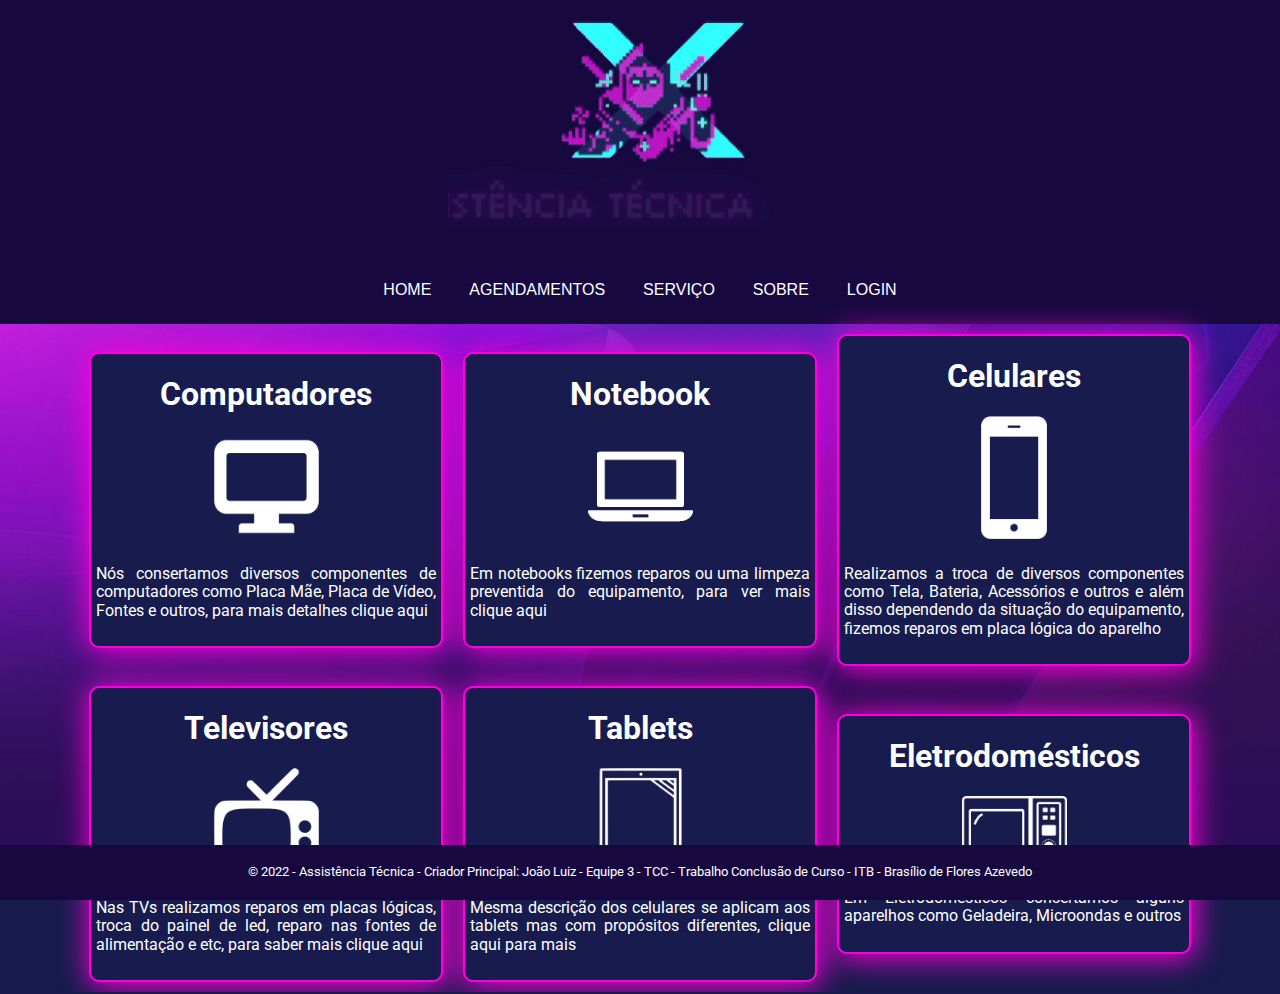
==== mobile_servico.html @ 3c5451eb "Arquivos" ====
<!DOCTYPE html>
<html lang="pt-br">

<head>
    <meta charset="UTF-8">
    <meta http-equiv="X-UA-Compatible" content="IE=edge">
    <meta name="viewport" content="width=device-width, initial-scale=1.0">
    <link rel="shortcut icon" href="logo/logo.png" type="image/x-icon">
    <link rel="preconnect" href="https://fonts.gstatic.com">
    <link href="https://fonts.googleapis.com/css2?family=Roboto:wght@100;400;500;700&display=swap" rel="stylesheet">
    <link rel="stylesheet" type="text/css" href="css/mobile.css">
    <link rel="stylesheet" type="text/css" href="css/button-nav.css">
    <link rel="stylesheet" type="text/css" href="css/normalize.css">
    <script src="javascript/servico.js" defer></script>
    <title>Assistência Técnica - Mobile Serviços</title>
</head>

<body background="img/wallpapersden.com_abstract-purple-shape_7680x4320.jpg">
    <div class="header">
        <div class="linha">
            <!-- logo do site -->
            <header>
                <div class="coluna col12">
                    <h1 class="logo"><img src="video/ezgif.com-gif-maker2.gif" alt="app logo" width="230" />
                    </h1>
                </div>
                <div class="coluna col10">
                    <nav>
                        <!-- barra de navegação do site -->
                        <a href="index.html" class="btn4 alinhamento">Home</a>
                        <a href="agendamento.html" class="btn4 alinhamento">Agendamentos<a>
                                <a href="servico.html" class="btn4 alinhamento">Serviço</a>
                                <a href="sobre.html" class="btn4 alinhamento">Sobre</a>
                                <a href="login.html" class="btn4 alinhamento" id="loginNome">Login</a>
                    </nav>
                </div>
            </header>
        </div>
    </div>
    <div class="card">
        <div class="container" onmouseenter="showDetailsComputer()" onmouseleave="exitDetailsContainer()">
            <h1 >Computadores</h1>
            <img src="img/desktop-256.png" />
            <p>Nós consertamos diversos componentes de computadores como Placa Mãe, Placa de Vídeo, Fontes e outros, para mais detalhes clique aqui</p></div>
        <div class="container" onmouseenter="showDetailsNotebook()" onmouseleave="exitDetailsContainer()">
            <h1>Notebook</h1>
            <img src="img/laptop.png" alt="">
            <p>Em notebooks fizemos reparos ou uma limpeza preventida do equipamento, para ver mais clique aqui</p></div>
        <div class="container" onmouseenter="showDetailsCelulares()" onmouseleave="exitDetailsContainer()">
            <h1>Celulares</h1>
            <img src="img/kindpng_4421026.png" alt="" id="phone-icon"/>
            <p>Realizamos a troca de diversos componentes como Tela, Bateria, Acessórios e outros e além disso dependendo da situação do equipamento, fizemos reparos em placa lógica do aparelho</p></div>
    </div>
    <div class="card1">
        <div class="container" onmouseenter="showDetailsTelevisores()" onmouseleave="exitDetailsContainer()"><h1>Televisores</h1>
            <img src="img/tv-256.png" alt="">
            <p>Nas TVs realizamos reparos em placas lógicas, troca do painel de led, reparo nas fontes de alimentação e etc, para saber mais clique aqui</p></div>
        <div class="container" onmouseenter="showDetailsTablet()" onmouseleave="exitDetailsContainer()"><h1>Tablets</h1>
            <img src="img/tablet-256.png" alt="">
            <p>Mesma descrição dos celulares se aplicam aos tablets mas com propósitos diferentes, clique aqui para mais
            </p></div>
            <div class="container" onmouseenter="showDetailsEletrodomesticos()" onmouseleave="exitDetailsContainer()"><h1>Eletrodomésticos</h1>
                <img src="img/microwave-icon.png" alt="">
                <p>Em Eletrodomésticos consertamos alguns aparelhos como Geladeira, Microondas e outros</p></div>
    </div>
    <div class="popup-container" id="container">
        <div class="popup-left" id="popup-left-background">
            <div class="popup-right">
                <h1 id="container-title"></h1>
                <p id="container-details"></p>
            </div>
        </div>
    </div>
    <div class="footer">
        <div class="linha">
    
            <!-- parte final do site -->
    
            <footer>
        <div class="footer-font">
            <span>&copy; 2022 - Assistência Técnica - Criador Principal: João Luiz - Equipe 3 - TCC - Trabalho Conclusão de Curso - ITB - Brasílio de Flores Azevedo</span>
            <div class="">
            </div>
        </div>
    </footer>
        </div>
    </div>
</body>

</html>
---- css/mobile.css ----
body{
    font-family: 'Roboto', sans-serif;
	margin: 0; 
	background-color: #171B4D;
	width: auto;
	color: white;
	background-size: cover;
	background-attachment: fixed;
    height: 60vmax;
}

nav{
    display: flex;
    flex-wrap: wrap;
    justify-content: center;
    align-items: center;
}

.card{
    display: flex;
    flex-wrap: wrap;
    flex-direction: row;
    justify-content: center;
    align-items: center;
}

.card1{
    display: flex;
    flex-wrap: wrap;
    flex-direction: row;
    justify-content: center;
    align-items: center;
}

:root{
    --borderColorDefault: rgb(255, 0, 221);
    --borderColorDefault: rgb(4, 0, 255);
}

.container:not(hover){
    width: 350px;
    min-height: 200px;
    background-color: #171B4D;
    margin: 10px;
    border: solid 2px;
    border-radius: 10px;
    border-color: rgb(255, 0, 221);
    box-shadow: 2px 2px 30px 2px rgb(255, 0, 221);
    display: flex;
    flex-direction: column;
    overflow: hidden;
    transition: 0.5s;
}

.container:hover{
    color: white;
    transition: 0.5s;
    margin-top: 5px;
    background-color: rgb(255, 0, 221);
    animation: newBoderColor 0.5s infinite alternate;
}

.container{
    justify-content: center;
    animation: borderColor 1s infinite alternate;
}



@keyframes borderColor{
    0%{
        box-shadow: 2px 2px 30px 2px rgb(255, 0, 221);;
        border-color: rgb(255, 0, 221);
    }
    100%{
        box-shadow: 2px 2px 30px 2px rgb(4, 0, 255);
        border-color: rgb(4, 0, 255);
    }
}

@keyframes newBorderColor{
    0%{
        box-shadow: 2px 2px 30px 2px white;
        border-color: rgb(255, 0, 221);
    }
    100%{
        box-shadow: 2px 2px 30px 2px rgb(4, 0, 255);
        border-color: rgb(4, 0, 255);
    }
}

img{
    width: 30%;
    height: 30%;
    margin: auto;
}

#phone-icon{
    width: 19%;
    height: 19%;
}

h1{
    color: white;
    text-align: center;
    margin-top: 10px;
}

p{
    text-align: justify;
    padding: 10px 5px;
}

li{
    list-style-type: none;
}

.popup-container{
    opacity: 0;
    left: 50%;
    top: 50%;
    transform: translate(-50%, -50%);
    position: fixed;
    transition: 0.5s;
}

.popup-left{
    background-size: cover;
    background-position: -50px;
    border-top-left-radius: 5px;
    border-bottom-left-radius: 5px;
    margin: 10px 5px;
    width: 400px;
    height: 400px;
    box-shadow: 2px 2px 20px 2px black;
}

.popup-right{
    background-color: white;
    border-top-right-radius: 5px;
    border-bottom-right-radius: 5px;
    margin: 10px 5px;
    min-width: 500px;
    margin-left: 100%;
    height: 400px;
    box-shadow: 2px 2px 20px 2px black;
    text-align: justify;
    color: black;
    display: flex;
    flex-wrap: wrap;
    justify-content: center;
    align-items: center;
}

.popup-right h1{
    color: black;
}

.footer{
    list-style: none;
    width: 100%;
    color: white;
	background-color: #170940;
    bottom: 0;
    left: 0;
    right: 0;
    z-index: 999;
    padding-top: 20px;
    padding-bottom: 20px;
	position: fixed;
    text-align: center;
    transition: transform 0.6s ease-in-out;
}

.footer-font{
    font-size: small;
}

.header{
    margin-top: -24px;
	background-color: #170940;
}

.alinhamento{
	display: inline-block;
	text-align: center;
}
---- css/button-nav.css ----
/* Botões do menu de navegação */

.btn4::before {
  content: '';
  position: absolute;
  bottom: 0%;
  left: 0px;
  width: 100%;
  height: 1px;
  background: #ce17d1;
  display: block;
  box-shadow: 0 0 0 0 #ce17d1 inset, 0 0 0 1.3px #ce17d1;
  -webkit-transform-origin: right top;
  -ms-transform-origin: right top;
  transform-origin: right top;
  -webkit-transform: scale(0, 1);
  -ms-transform: scale(0, 1);
  transform: scale(0, 1);
  -webkit-transition: transform 0.4s cubic-bezier(1, 0, 0, 1);
  transition: transform 0.4s cubic-bezier(1, 0, 0, 1)
}

.btn4:hover::before {
  -webkit-transform-origin: left top;
  -ms-transform-origin: left top;
  transform-origin: left top;
  -webkit-transform: scale(1, 1);
  -ms-transform: scale(1, 1);
  transform: scale(1, 1)

}
.btn4{
  padding: 15px;
  margin:10px 4px;
  color: #fff;
  font-family: sans-serif;
  text-transform: uppercase;
  text-align: center;
  position: relative;
  text-decoration: none;
  display:inline-block;
}

/* Botão de deletar informações escritas na tela de registro */

.noselect {
  -webkit-touch-callout: none;
    -webkit-user-select: none;
     -khtml-user-select: none;
       -moz-user-select: none;
        -ms-user-select: none;
            user-select: none;
    -webkit-tap-highlight-color: transparent;
}

.button-delete {
  width: 150px;
  height: 50px;
  cursor: pointer;
  display: flex;
  align-items: center;
  background: red;
  border: none;
  border-radius: 5px;
  box-shadow: 1px 1px 3px rgba(0,0,0,0.15);
  background: #e62222;
}

.button-delete, button span {
  transition: 200ms;
}

.button-delete .text {
  transform: translateX(35px);
  color: white;
  font-weight: bold;
}

.button-delete .icon {
  position: absolute;
  border-left: 1px solid #c41b1b;
  transform: translateX(110px);
  height: 40px;
  width: 40px;
  display: flex;
  align-items: center;
  justify-content: center;
}

.button-delete svg {
  width: 15px;
  fill: #eee;
}

.button-delete:hover {
  background: #ff3636;
}

.button-delete:hover .text {
  color: transparent;
}

.button-delete:hover .icon {
  width: 150px;
  border-left: none;
  transform: translateX(0);
}

.button-delete:focus {
  outline: none;
}




/* Botão de Enviar informações escritas na tela de registro */

.noselect {
  -webkit-touch-callout: none;
    -webkit-user-select: none;
     -khtml-user-select: none;
       -moz-user-select: none;
        -ms-user-select: none;
            user-select: none;
    -webkit-tap-highlight-color: transparent;
}

.button-submit {
  width: 150px;
  height: 50px;
  cursor: pointer;
  display: flex;
  align-items: center;
  background: red;
  border: none;
  border-radius: 5px;
  box-shadow: 1px 1px 3px rgba(0,0,0,0.15);
  background: #23DA54;
}

.button-submit, button span {
  transition: 200ms;
}

.button-submit .text {
  transform: translateX(35px);
  color: white;
  font-weight: bold;
}

.button-submit .icon {
  border-left: 1px solid #23DA54;
  transform: translateX(110px);
  height: 40px;
  width: 40px;
  display: flex;
  align-items: center;
  justify-content: center;
  position: absolute;
}

.button-submit svg {
  width: 15px;
  fill: #eee;
}

.button-submit:hover {
  background: #23DA54;
}

.button-submit:hover .text {
  color: transparent;
}

.button-submit:hover .icon {
  width: 150px;
  border-left: none;
  transform: translateX(0);
}

.button-submit:focus {
  outline: none;
}
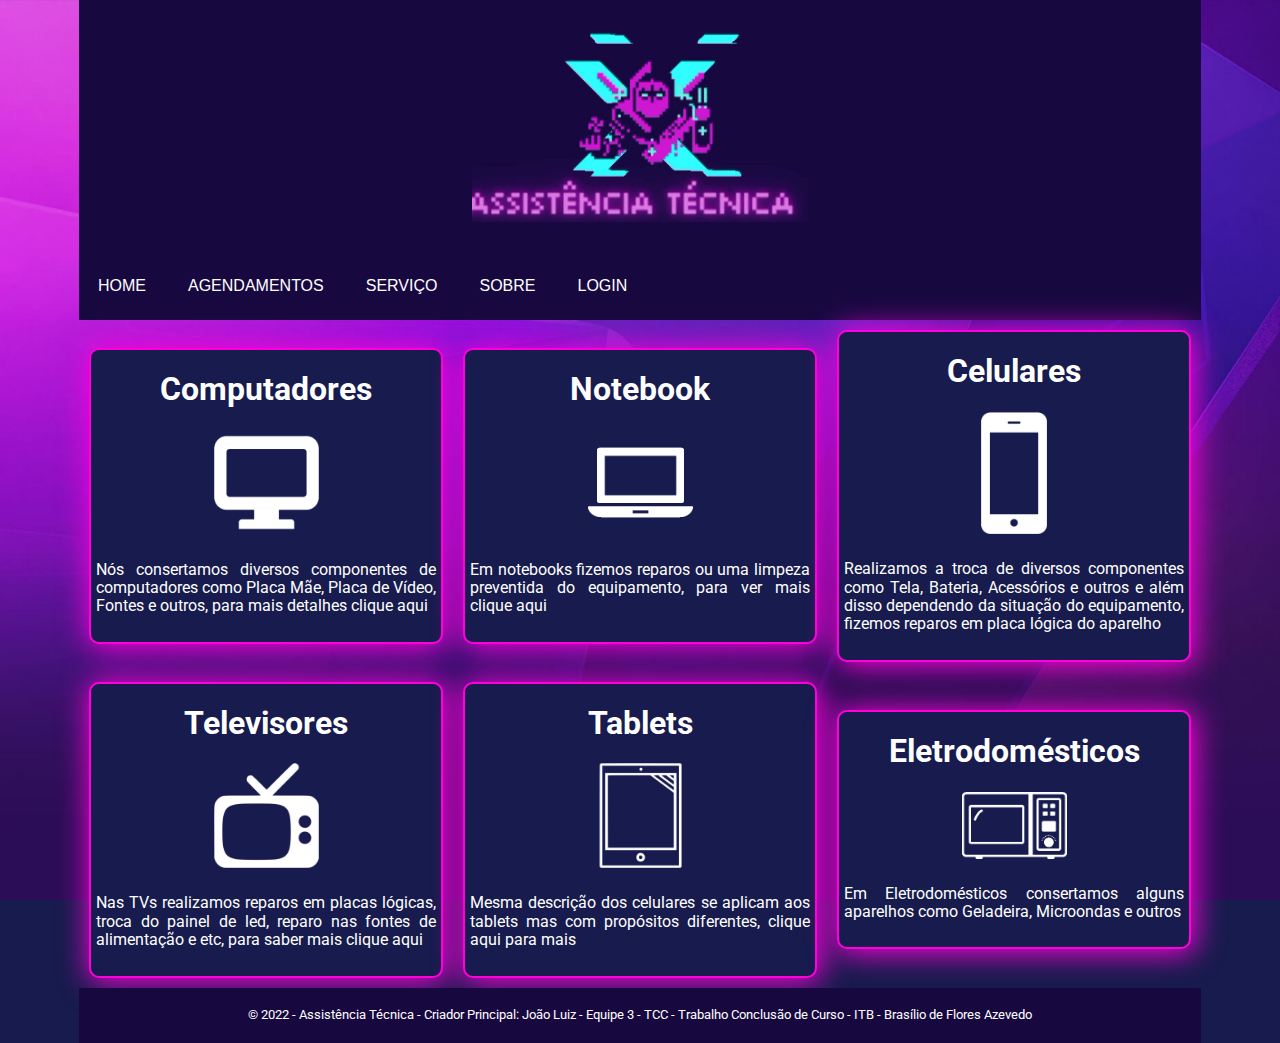
==== commit 01d9d371: "Arquivos" ====
--- a/mobile_servico.html
+++ b/mobile_servico.html
@@ -11,7 +11,7 @@
     <link rel="stylesheet" type="text/css" href="css/mobile.css">
     <link rel="stylesheet" type="text/css" href="css/button-nav.css">
     <link rel="stylesheet" type="text/css" href="css/normalize.css">
-    <script src="javascript/servico.js" defer></script>
+    <script src="javascript/mobile_servico.js" defer></script>
     <title>Assistência Técnica - Mobile Serviços</title>
 </head>
 
--- a/css/mobile.css
+++ b/css/mobile.css
@@ -1,17 +1,17 @@
+.header{
+    width: 100%;
+	background-color: #170940;
+}
+
 body{
     font-family: 'Roboto', sans-serif;
 	margin: 0; 
 	background-color: #171B4D;
-	width: auto;
 	color: white;
 	background-size: cover;
 	background-attachment: fixed;
-    height: 60vmax;
-}
-
-nav{
-    display: flex;
-    flex-wrap: wrap;
+    display: grid;
+    flex-direction: column;
     justify-content: center;
     align-items: center;
 }
@@ -19,7 +19,6 @@
 .card{
     display: flex;
     flex-wrap: wrap;
-    flex-direction: row;
     justify-content: center;
     align-items: center;
 }
@@ -27,7 +26,6 @@
 .card1{
     display: flex;
     flex-wrap: wrap;
-    flex-direction: row;
     justify-content: center;
     align-items: center;
 }
@@ -126,13 +124,13 @@
 
 .popup-left{
     background-size: cover;
-    background-position: -50px;
     border-top-left-radius: 5px;
     border-bottom-left-radius: 5px;
     margin: 10px 5px;
     width: 400px;
     height: 400px;
     box-shadow: 2px 2px 20px 2px black;
+    
 }
 
 .popup-right{
@@ -140,7 +138,7 @@
     border-top-right-radius: 5px;
     border-bottom-right-radius: 5px;
     margin: 10px 5px;
-    min-width: 500px;
+    min-width: 400px;
     margin-left: 100%;
     height: 400px;
     box-shadow: 2px 2px 20px 2px black;
@@ -167,7 +165,7 @@
     z-index: 999;
     padding-top: 20px;
     padding-bottom: 20px;
-	position: fixed;
+
     text-align: center;
     transition: transform 0.6s ease-in-out;
 }
@@ -175,13 +173,3 @@
 .footer-font{
     font-size: small;
 }
-
-.header{
-    margin-top: -24px;
-	background-color: #170940;
-}
-
-.alinhamento{
-	display: inline-block;
-	text-align: center;
-}
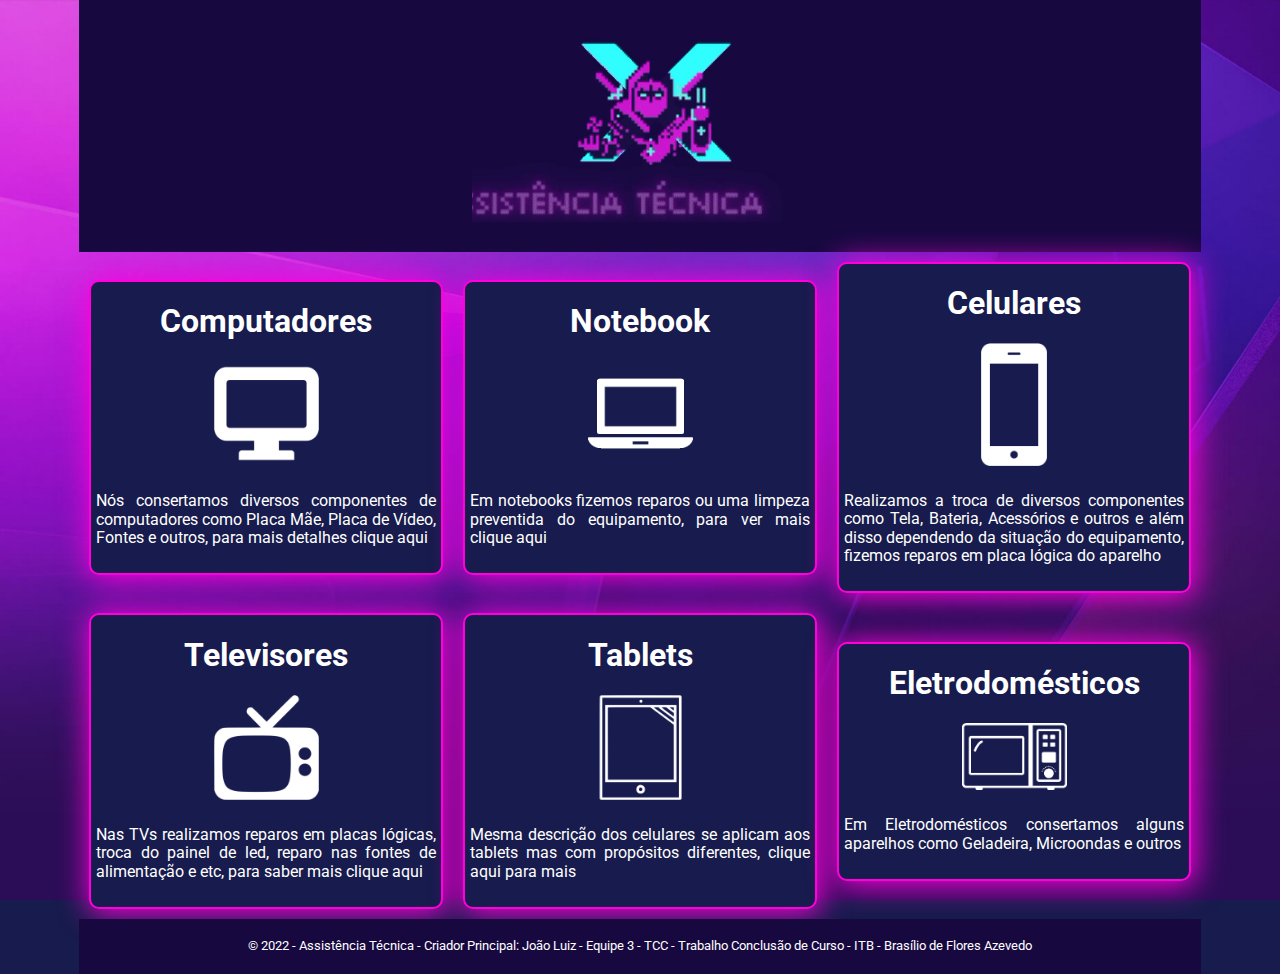
==== commit 95f5850e: "Arquivos" ====
--- a/mobile_servico.html
+++ b/mobile_servico.html
@@ -25,14 +25,15 @@
                     </h1>
                 </div>
                 <div class="coluna col10">
-                    <nav>
-                        <!-- barra de navegação do site -->
+                    <!-- barra de navegação do site -->
+
+                    <!--<nav>    
                         <a href="index.html" class="btn4 alinhamento">Home</a>
                         <a href="agendamento.html" class="btn4 alinhamento">Agendamentos<a>
                                 <a href="servico.html" class="btn4 alinhamento">Serviço</a>
                                 <a href="sobre.html" class="btn4 alinhamento">Sobre</a>
                                 <a href="login.html" class="btn4 alinhamento" id="loginNome">Login</a>
-                    </nav>
+                    </nav>-->
                 </div>
             </header>
         </div>
@@ -64,11 +65,11 @@
                 <p>Em Eletrodomésticos consertamos alguns aparelhos como Geladeira, Microondas e outros</p></div>
     </div>
     <div class="popup-container" id="container">
-        <div class="popup-left" id="popup-left-background">
-            <div class="popup-right">
-                <h1 id="container-title"></h1>
-                <p id="container-details"></p>
-            </div>
+        <div class="popup-top" id="popup-bottom-background">
+        </div>
+        <div class="popup-bottom">
+            <h1 id="container-title"></h1>
+            <p id="container-details"></p>
         </div>
     </div>
     <div class="footer">
--- a/css/mobile.css
+++ b/css/mobile.css
@@ -117,30 +117,27 @@
     opacity: 0;
     left: 50%;
     top: 50%;
+    visibility: hidden;
     transform: translate(-50%, -50%);
     position: fixed;
     transition: 0.5s;
 }
 
-.popup-left{
+.popup-top{
     background-size: cover;
     border-top-left-radius: 5px;
-    border-bottom-left-radius: 5px;
-    margin: 10px 5px;
+    border-top-right-radius: 5px;
     width: 400px;
-    height: 400px;
+    min-height: 200px;
     box-shadow: 2px 2px 20px 2px black;
-    
 }
 
-.popup-right{
+.popup-bottom{
     background-color: white;
-    border-top-right-radius: 5px;
     border-bottom-right-radius: 5px;
-    margin: 10px 5px;
-    min-width: 400px;
-    margin-left: 100%;
-    height: 400px;
+    border-bottom-left-radius: 5px;
+    width: 400px;
+    min-height: 400px;
     box-shadow: 2px 2px 20px 2px black;
     text-align: justify;
     color: black;
@@ -150,7 +147,7 @@
     align-items: center;
 }
 
-.popup-right h1{
+.popup-bottom h1{
     color: black;
 }
 
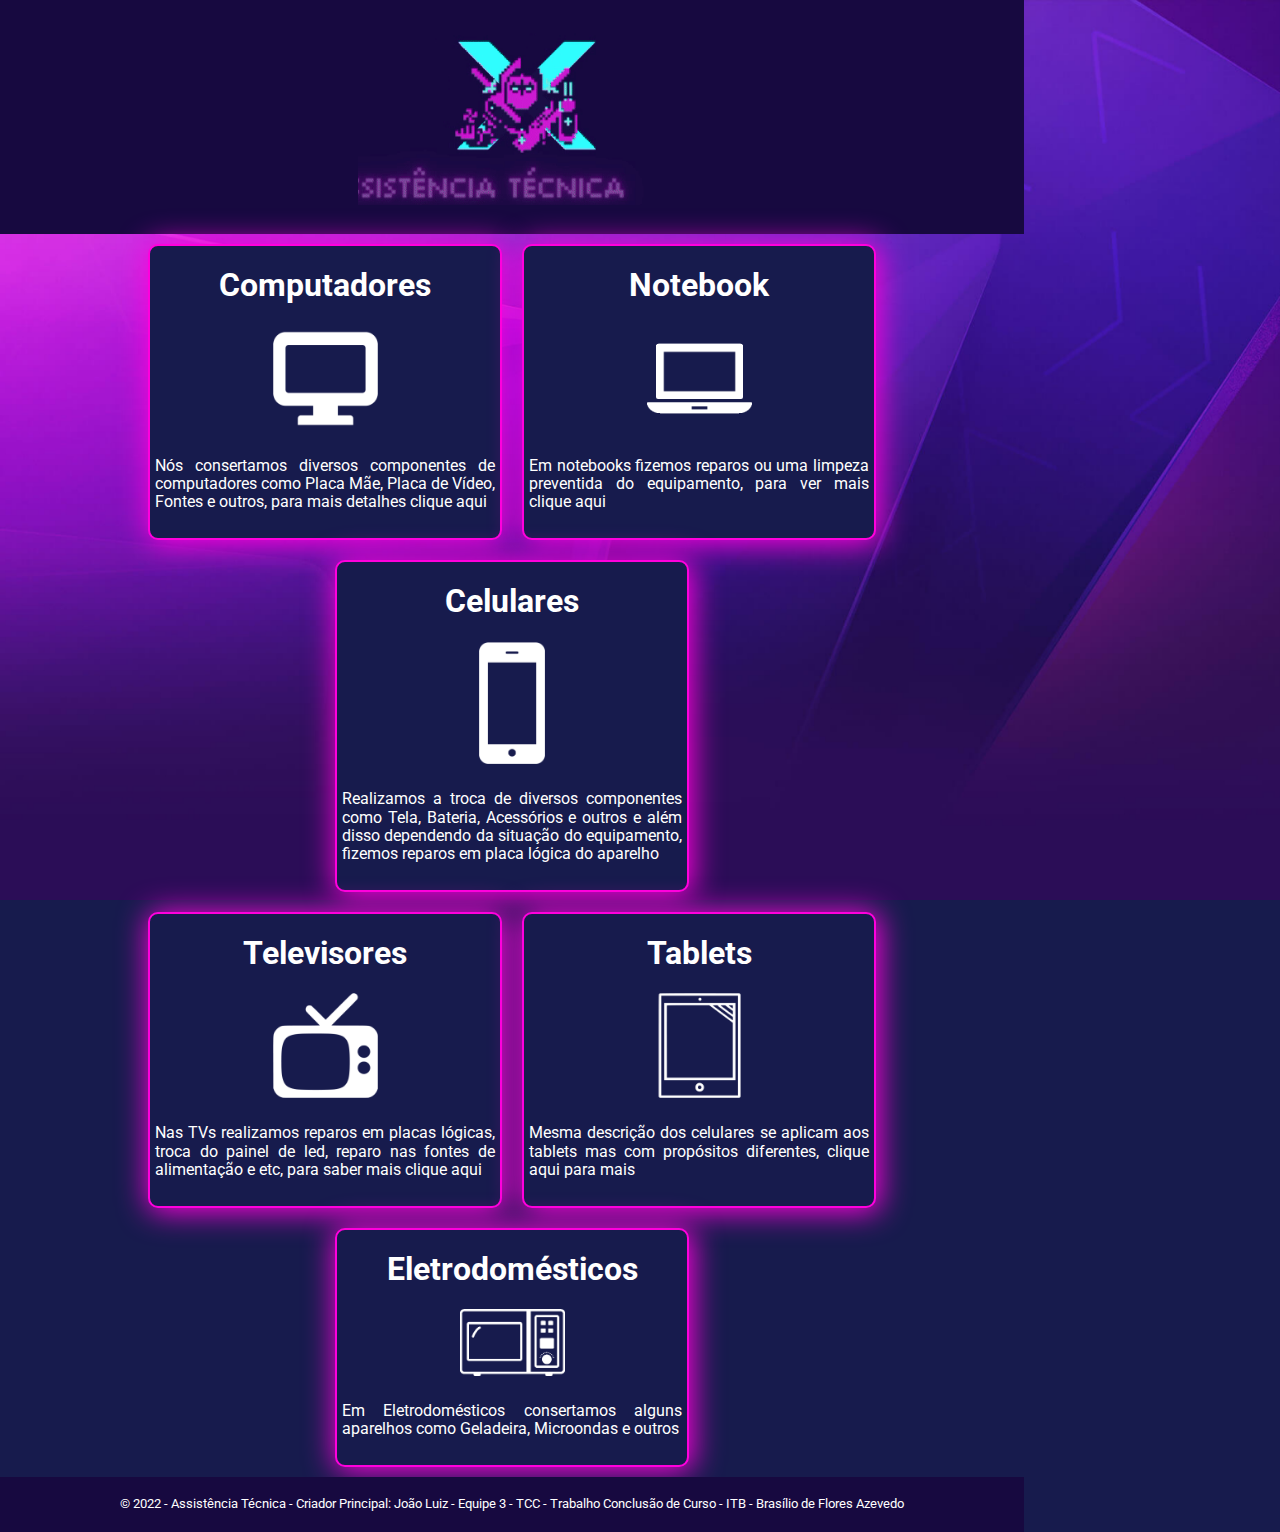
==== commit 68cea433: "Arquivos" ====
--- a/mobile_servico.html
+++ b/mobile_servico.html
@@ -23,17 +23,6 @@
                 <div class="coluna col12">
                     <h1 class="logo"><img src="video/ezgif.com-gif-maker2.gif" alt="app logo" width="230" />
                     </h1>
-                </div>
-                <div class="coluna col10">
-                    <!-- barra de navegação do site -->
-
-                    <!--<nav>    
-                        <a href="index.html" class="btn4 alinhamento">Home</a>
-                        <a href="agendamento.html" class="btn4 alinhamento">Agendamentos<a>
-                                <a href="servico.html" class="btn4 alinhamento">Serviço</a>
-                                <a href="sobre.html" class="btn4 alinhamento">Sobre</a>
-                                <a href="login.html" class="btn4 alinhamento" id="loginNome">Login</a>
-                    </nav>-->
                 </div>
             </header>
         </div>
--- a/css/mobile.css
+++ b/css/mobile.css
@@ -8,6 +8,7 @@
 	margin: 0; 
 	background-color: #171B4D;
 	color: white;
+    width: 80vmax;
 	background-size: cover;
 	background-attachment: fixed;
     display: grid;
